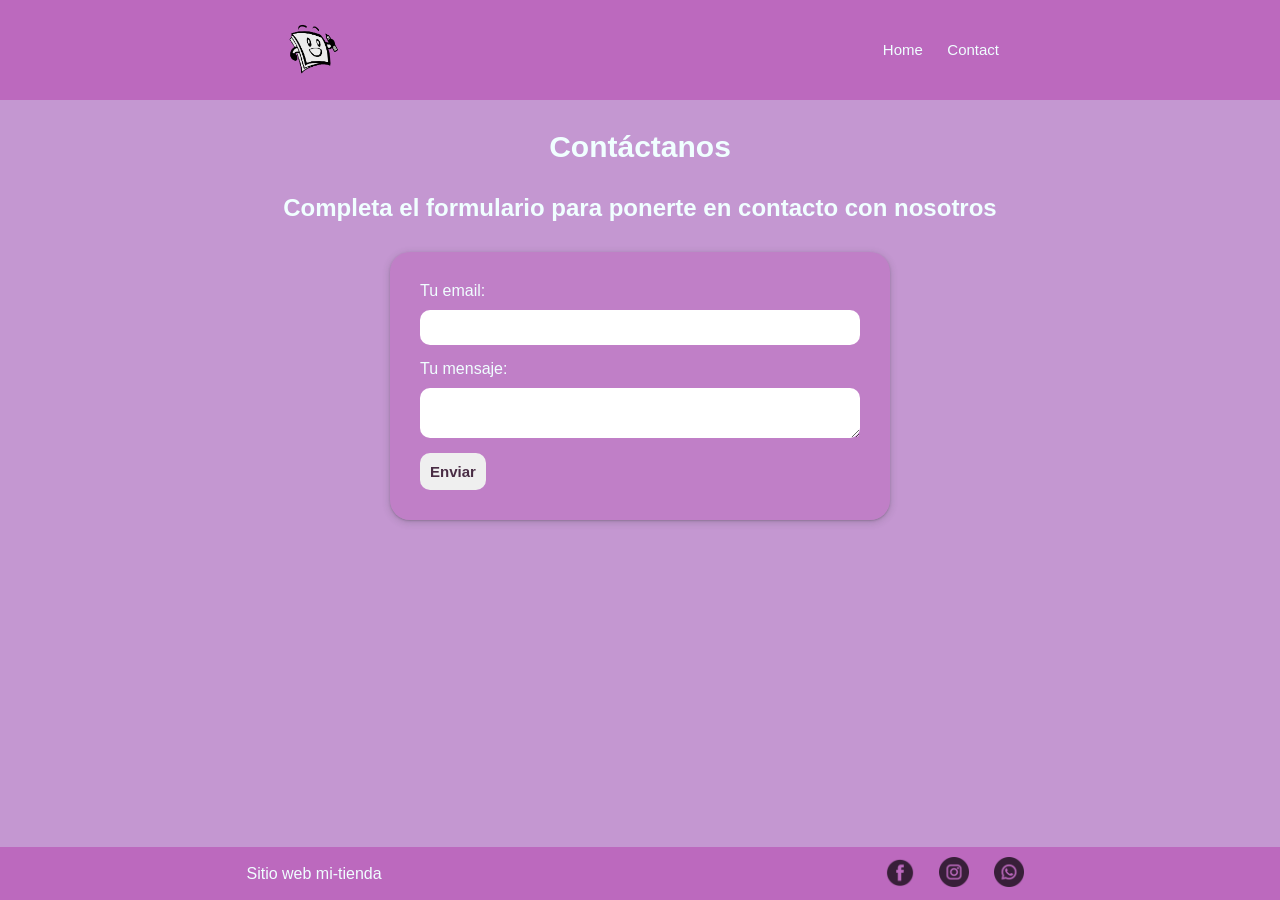
==== pages/contact.html @ 2952de49 "nuevo proyecto web" ====
<!doctype html>
<html lang="en">
  <head>
    <meta charset="UTF-8" />
    <meta name="viewport" content="width=device-width, initial-scale=1.0" />
    <link rel="stylesheet" href="../css/styles.css" />
    <title>contact</title>
  </head>
  <body>
    <header>
      <div class="logo">
        <a href="../index.html"
          ><img src="../img/logo.png" alt="logo de la tienda"
        /></a>
      </div>
      <nav class="nav">
        <ul>
          <li><a href="../index.html">Home</a></li>
          <li><a href="../pages/contact.html">Contact</a></li>
        </ul>
      </nav>
    </header>
    <main>
      <h1 class="title-pages">Contáctanos</h1>
      <h2 class="title-pages-sub">
        Completa el formulario para ponerte en contacto con nosotros
      </h2>

      <form
        class="form-contact"
        action="https://formspree.io/f/mgodznwg"
        method="POST"
      >
        <div class="group-input">
          <label for="email">Tu email:</label>
          <input id="email" type="email" name="email" />
        </div>
        <div class="group-input">
          <label for="message">Tu mensaje:</label>
          <textarea id="message" name="message"></textarea>
        </div>
        <button class="btn" type="submit">Enviar</button>
      </form>
    </main>

    <footer>
      <p>Sitio web mi-tienda</p>
      <nav class="nav">
        <ul>
          <li><img src="../img/facebook.png" alt="icon-logo-facebook" /></li>
          <li><img src="../img/instagram.png" alt="icon-logo-instagram" /></li>
          <li><img src="../img/whatsapp.png" alt="icon-logo-whatsapp" /></li>
        </ul>
      </nav>
    </footer>
  </body>
</html>
---- css/styles.css ----
/* styles for mi-tienda */
* {
  margin: 0;
  padding: 0;
  box-sizing: border-box; /* evita que el padding/border afecte el tamaño original de la caja */
}
html {
  font-size: 62.5%;
}
body {
  font-family: "Poppins", sans-serif;
  font-size: 1.6rem;
  background: rgb(196, 151, 209);
  color: azure;

  display: flex;
  flex-direction: column;
  height: 100vh;
}
main {
  width: 80%;
  margin: auto;

  flex: 1;
  display: flex;
  flex-direction: column;
  align-items: center;
  padding-bottom: 3rem;
}
header,
footer {
  display: flex;
  align-items: center;
  justify-content: space-around;
  background: rgb(188, 105, 190);
}
header {
  padding: 1rem;
}
.logo img {
  width: 6rem;
  margin: 1rem;
}
.logo a,
.nav ul a {
  text-decoration: none;
  color: azure;
}
.nav ul li {
  list-style: none;
  font-size: 1.5rem;
  display: inline-block;
  padding: 1rem;
}
h1 {
  font-size: 3rem;
  font-weight: 800;
  padding: 3rem 0rem;
}
h2 {
  padding-bottom: 3rem;
}
.container-cards {
  margin: 2rem 0rem;
  display: flex;
  justify-content: center;
  flex-wrap: wrap;
  gap: 2rem;
}
.card img {
  width: 100%;
  height: 20rem;
  object-fit: cover; /* ajusta una imagen/video llena el contenedor sin deformarse, se recorta */
}
.card {
  background-color: rgba(189, 105, 190, 0.5);
  width: 20rem;
  border-radius: 2rem;
  overflow: hidden; /* oculta el contenido q se sale del contendor */

  display: flex;
  flex-direction: column;
  align-items: center;
  gap: 1rem;
  padding-bottom: 2rem;
}
.btn {
  border: none;
  font-size: 1.5rem;
  font-weight: bold;
  padding: 1rem;
  border-radius: 1rem;
  color: rgb(73, 44, 68);
}
footer .nav ul li img {
  width: 3rem;
}
.nav img {
  opacity: 70%;
}

/* page contact  ------------------------------------------------------------------ */
.form-contact {
  background-color: rgba(189, 105, 190, 0.5);
  width: 100%;
  max-width: 50rem; /* limitamos si se llega a pasar */
  padding: 3rem;
  border-radius: 2rem;
  box-shadow:
    rgba(60, 64, 67, 0.3) 0px 1px 2px 0px,
    rgba(60, 64, 67, 0.15) 0px 2px 6px 2px;
}
.group-input {
  display: flex;
  flex-direction: column;
  gap: 1rem;
  margin-bottom: 1.5rem;
}
.group-input input,
.group-input textarea {
  border: none;
  border-radius: 1rem;
  padding: 1rem;
}
.group-input textarea {
  min-height: 5rem;
  resize: vertical;
}

/* media queries -------------------------------------------------------------------- */
@media (max-width: 600px) {
  header,
  footer {
    flex-direction: column;
  }
}
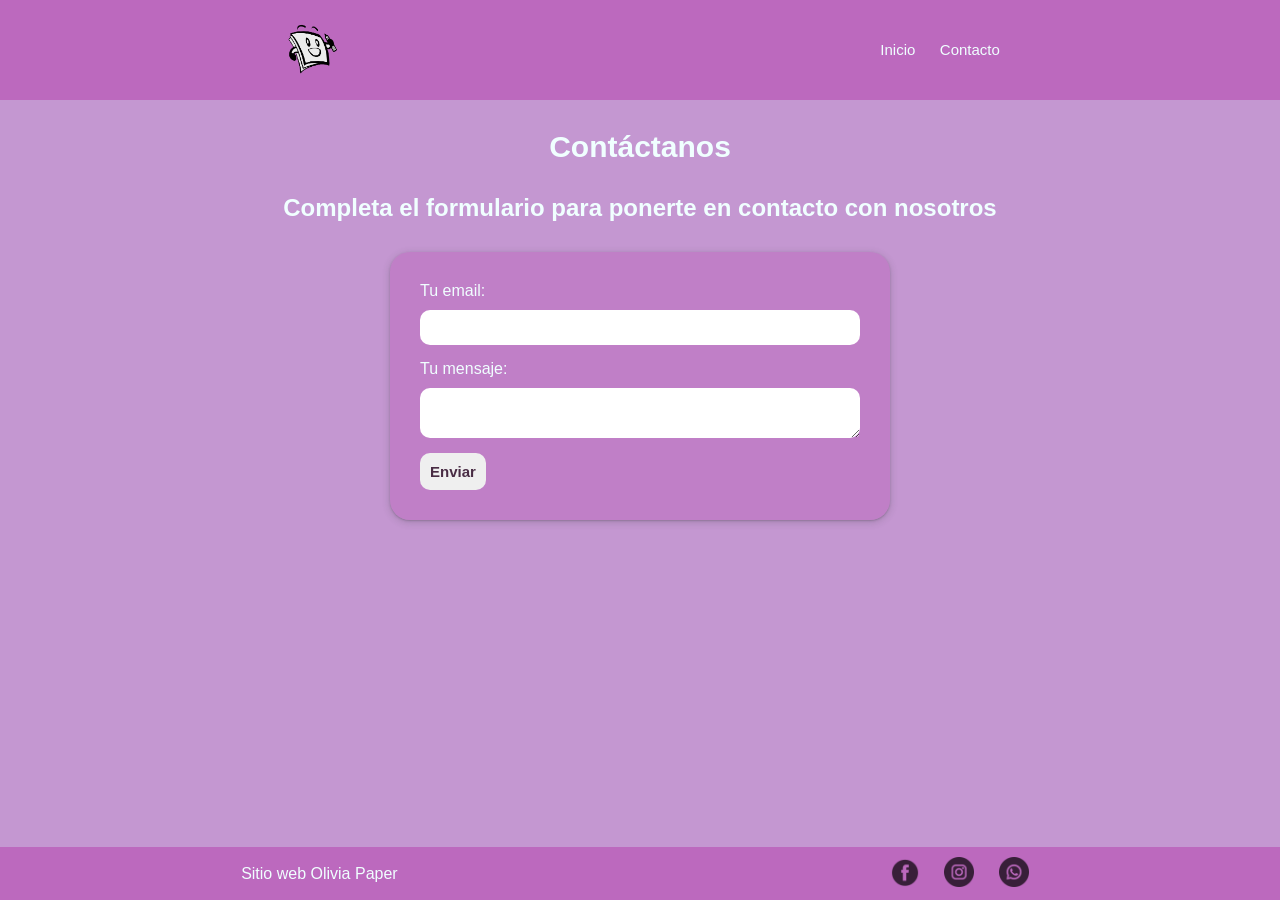
==== commit 710611d4: "cambios en form y pages" ====
--- a/pages/contact.html
+++ b/pages/contact.html
@@ -4,7 +4,7 @@
     <meta charset="UTF-8" />
     <meta name="viewport" content="width=device-width, initial-scale=1.0" />
     <link rel="stylesheet" href="../css/styles.css" />
-    <title>contact</title>
+    <title>Olivia Paper - contacto</title>
   </head>
   <body>
     <header>
@@ -15,8 +15,8 @@
       </div>
       <nav class="nav">
         <ul>
-          <li><a href="../index.html">Home</a></li>
-          <li><a href="../pages/contact.html">Contact</a></li>
+          <li><a href="../index.html">Inicio</a></li>
+          <li><a href="../pages/contact.html">Contacto</a></li>
         </ul>
       </nav>
     </header>
@@ -44,7 +44,7 @@
     </main>
 
     <footer>
-      <p>Sitio web mi-tienda</p>
+      <p>Sitio web Olivia Paper</p>
       <nav class="nav">
         <ul>
           <li><img src="../img/facebook.png" alt="icon-logo-facebook" /></li>
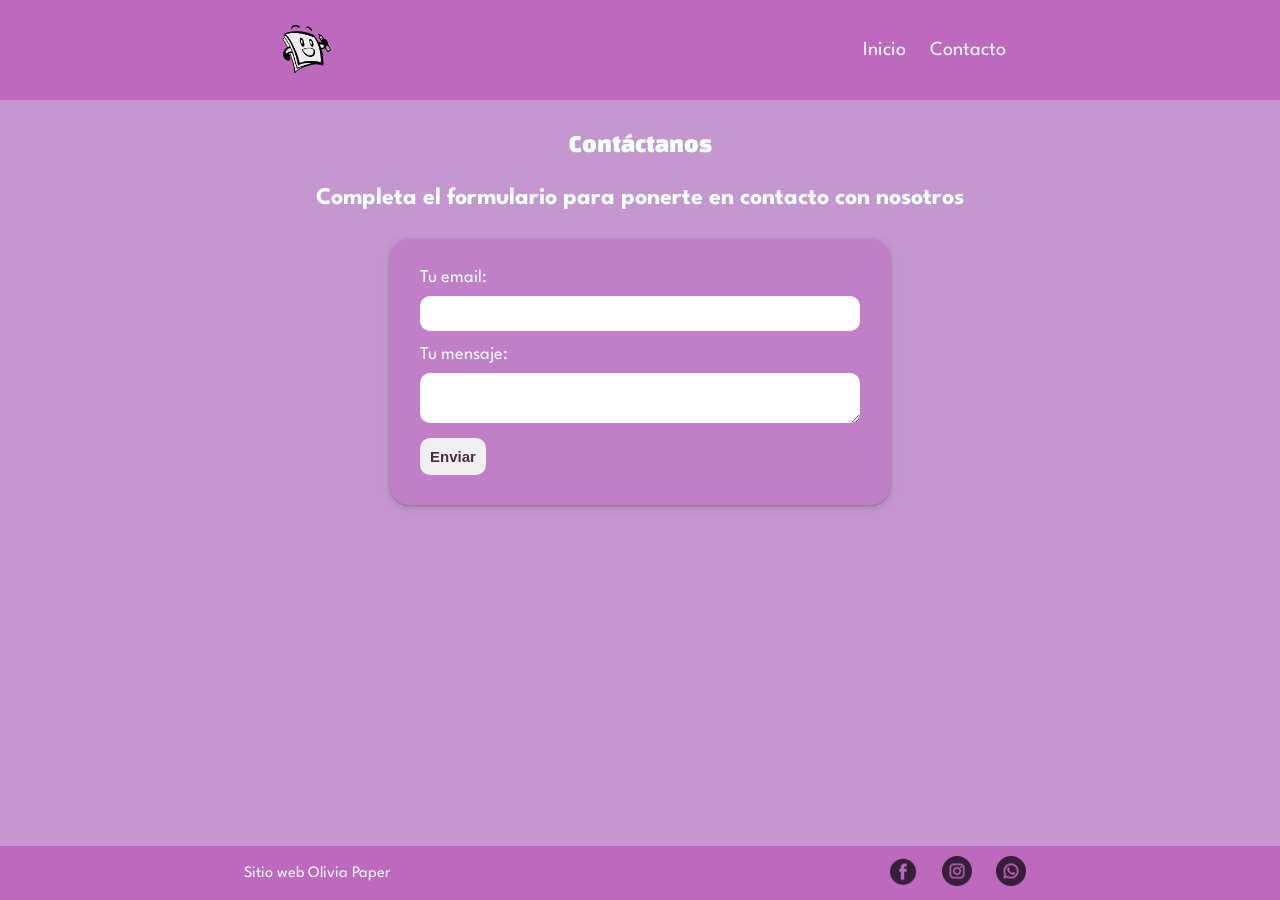
==== commit add6f8d6: "cambios a css" ====
--- a/pages/contact.html
+++ b/pages/contact.html
@@ -3,6 +3,12 @@
   <head>
     <meta charset="UTF-8" />
     <meta name="viewport" content="width=device-width, initial-scale=1.0" />
+    <link rel="preconnect" href="https://fonts.googleapis.com" />
+    <link rel="preconnect" href="https://fonts.gstatic.com" crossorigin />
+    <link
+      href="https://fonts.googleapis.com/css2?family=Changa+One&family=League+Spartan:wght@100..900&display=swap"
+      rel="stylesheet"
+    />
     <link rel="stylesheet" href="../css/styles.css" />
     <title>Olivia Paper - contacto</title>
   </head>
--- a/css/styles.css
+++ b/css/styles.css
@@ -8,7 +8,8 @@
   font-size: 62.5%;
 }
 body {
-  font-family: "Poppins", sans-serif;
+  font-family: "League Spartan", sans-serif;
+  font-optical-sizing: auto;
   font-size: 1.6rem;
   background: rgb(196, 151, 209);
   color: azure;
@@ -48,13 +49,15 @@
 }
 .nav ul li {
   list-style: none;
-  font-size: 1.5rem;
+  font-size: 2rem;
   display: inline-block;
   padding: 1rem;
 }
 h1 {
   font-size: 3rem;
-  font-weight: 800;
+  font-weight: 400;
+  font-family: "Changa One", sans-serif;
+  font-style: normal;
   padding: 3rem 0rem;
 }
 h2 {
@@ -100,6 +103,9 @@
 }
 
 /* page contact  ------------------------------------------------------------------ */
+.title-pages {
+  font-size: 2.5rem;
+}
 .form-contact {
   background-color: rgba(189, 105, 190, 0.5);
   width: 100%;
@@ -115,6 +121,7 @@
   flex-direction: column;
   gap: 1rem;
   margin-bottom: 1.5rem;
+  font-size: 1.8rem;
 }
 .group-input input,
 .group-input textarea {
